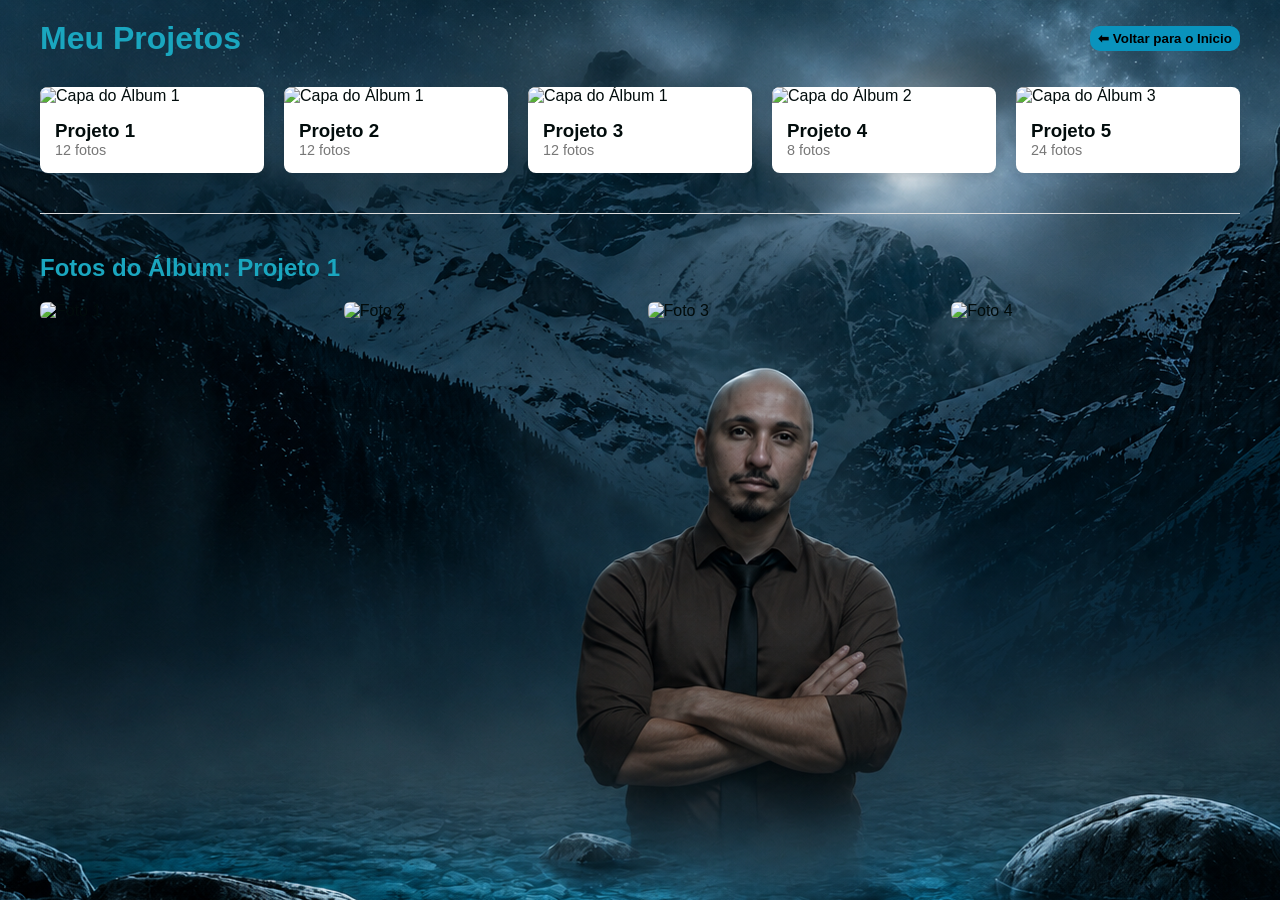
==== galeria.html @ 3e7f9cf8 "adição page galeria, login" ====
<!DOCTYPE html>
<html lang="pt-BR">
<head>
    <meta charset="UTF-8">
    <meta name="viewport" content="width=device-width, initial-scale=1.0">
    <title>Meus Álbuns de Fotos</title>
    <link rel="stylesheet" href="style-galeria.css">
</head>
<body>

    <header>
        <h1 class="projects">Meu Projetos</h1>
        <a href="index.html" class="btn-voltar"><button class="button-voltar">⬅ Voltar para o Inicio</button></a>
    </header>

    <main class="container-galeria">
        
        <section class="secao-albuns">

            <div class="grid-albuns">
                
                <div class="card-album">
                    <img src="https://picsum.photos/300/200?random=1" alt="Capa do Álbum 1">
                    <div class="album-info">
                        <h3>Projeto 1</h3>
                        <p>12 fotos</p>
                    </div>
                </div>

                 <div class="card-album">
                    <img src="https://picsum.photos/300/200?random=1" alt="Capa do Álbum 1">
                    <div class="album-info">
                        <h3>Projeto 2</h3>
                        <p>12 fotos</p>
                    </div>
                </div>

                 <div class="card-album">
                    <img src="https://picsum.photos/300/200?random=1" alt="Capa do Álbum 1">
                    <div class="album-info">
                        <h3>Projeto 3</h3>
                        <p>12 fotos</p>
                    </div>
                </div>

                <div class="card-album">
                    <img src="https://picsum.photos/300/200?random=2" alt="Capa do Álbum 2">
                    <div class="album-info">
                        <h3>Projeto 4</h3>
                        <p>8 fotos</p>
                    </div>
                </div>

                <div class="card-album">
                    <img src="https://picsum.photos/300/200?random=3" alt="Capa do Álbum 3">
                    <div class="album-info">
                        <h3>Projeto 5</h3>
                        <p>24 fotos</p>
                    </div>
                </div>

            </div>
        </section>

        <hr> <section class="secao-fotos">
            <h2>Fotos do Álbum: <span id="nome-album-ativo">Projeto 1</span></h2>
            <div class="grid-fotos">
                <div class="foto-item"><img src="https://picsum.photos/400/400?random=11" alt="Foto 1"></div>
                <div class="foto-item"><img src="https://picsum.photos/400/400?random=12" alt="Foto 2"></div>
                <div class="foto-item"><img src="https://picsum.photos/400/400?random=13" alt="Foto 3"></div>
                <div class="foto-item"><img src="https://picsum.photos/400/400?random=14" alt="Foto 4"></div>
            </div>
        </section>

    </main>

</body>
</html>
---- style-galeria.css ----
* {
    margin: 0;
    padding: 0;
    box-sizing: border-box;
    font-family: "Saira", sans-serif;
}

body {
    background-image: url("assets/backgroud.png");
    color: #020c0c;
    padding: 20px;
}

.projects{
    color: #1aa6bf;
}

header {
    display: flex;
    justify-content: space-between;
    align-items: center;
    max-width: 1200px;
    margin: 0 auto 30px auto;
}

.btn-voltar {
    text-decoration: none;
    color: #0993bd;
    font-weight: bold;
}

.button-voltar{
    cursor: pointer;
    width: 150px;
    height: 25px;
    border-radius: 10px;
    border: none;
    font-weight: bold;
    color: #000000;
    background: #0993bd;
    transition: .3s;
}

.button-voltar:hover{background-color: #1aa6bf;
    box-shadow: 0 0 8px #14e3dc,
    0 0 15px #2a6765;
    transform:translateY(-2px) rotateX(360deg);
    
}

.container-galeria {
    max-width: 1200px;
    margin: 0 auto;
}

h2 {
    margin-bottom: 20px;
    color: #1aa6bf;
}

hr {
    margin: 40px 0;
    border: 0;
    height: 1px;
    background: #ddd;
}

/* --- ESTILO DOS ÁLBUNS (GRID) --- */
.grid-albuns {
    display: grid;
    grid-template-columns: repeat(auto-fit, minmax(150px, 1fr));
    gap: 20px;
}

.card-album {
    background: white;
    border-radius: 8px;
    overflow: hidden;
    box-shadow: 0 4px 10px rgba(0,0,0,0.1);
    cursor: pointer;
    transition: transform 0.3s;
}

.card-album:hover {
    transform: translateY(-5px);
    box-shadow: 0 0 8px #14e3dc,
    0 0 15px #2a6765;
    
}

.card-album img {
    width: 100%;
    height: 180px;
    object-fit: cover; /* Faz a foto se adaptar sem distorcer */
}

.album-info {
    padding: 15px;
}

.album-info p {
    color: #777;
    font-size: 0.9rem;
}

/* --- ESTILO DAS FOTOS (GRID) --- */
.grid-fotos {
    display: grid;
    grid-template-columns: repeat(auto-fit, minmax(200px, 1fr));
    gap: 15px;
}

.foto-item img {
    width: 100%;
    height: 200px;
    object-fit: cover;
    border-radius: 6px;
    box-shadow: 0 2px 5px rgba(0,0,0,0.1);
    transition: transform 0.3s;
    cursor: pointer;
}

.foto-item img:hover {
    transform: scale(1.03);
}
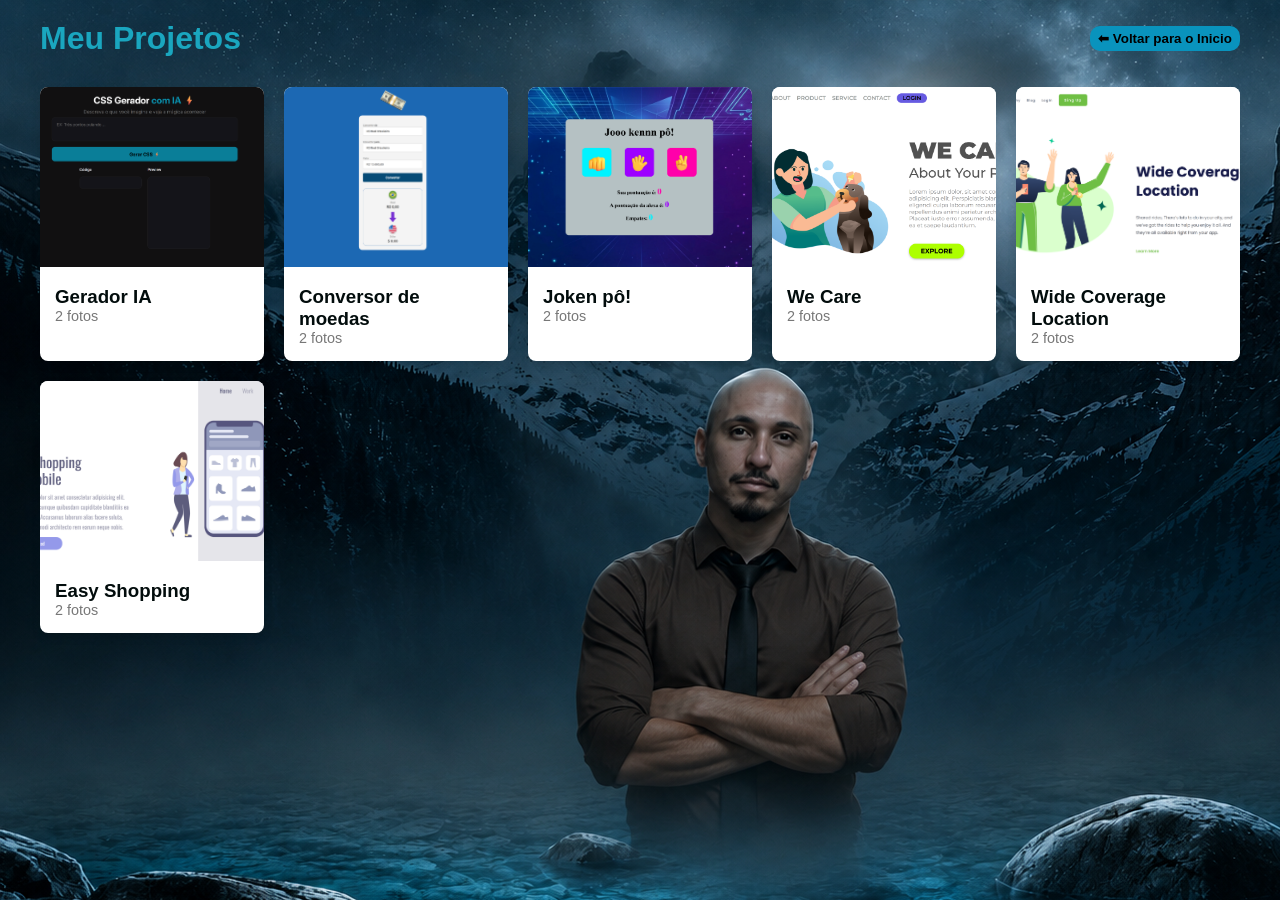
==== commit 9ff4c95e: "aplicando funções na galeria" ====
--- a/galeria.html
+++ b/galeria.html
@@ -1,11 +1,13 @@
 <!DOCTYPE html>
 <html lang="pt-BR">
+
 <head>
     <meta charset="UTF-8">
     <meta name="viewport" content="width=device-width, initial-scale=1.0">
-    <title>Meus Álbuns de Fotos</title>
+    <title>Projetos - Dev Alef</title>
     <link rel="stylesheet" href="style-galeria.css">
 </head>
+
 <body>
 
     <header>
@@ -14,65 +16,78 @@
     </header>
 
     <main class="container-galeria">
-        
-        <section class="secao-albuns">
+
+        <section class="secao-albuns" id="secao-albuns">
 
             <div class="grid-albuns">
-                
-                <div class="card-album">
-                    <img src="https://picsum.photos/300/200?random=1" alt="Capa do Álbum 1">
+
+                <div class="card-album" data-album="projeto1">
+                    <img src="./assets/img-projets/project-generator-ia/Desktop.png" alt="Capa do Álbum 1">
                     <div class="album-info">
-                        <h3>Projeto 1</h3>
-                        <p>12 fotos</p>
+                        <h3>Gerador IA</h3>
+                        <p>2 fotos</p>
                     </div>
                 </div>
 
-                 <div class="card-album">
-                    <img src="https://picsum.photos/300/200?random=1" alt="Capa do Álbum 1">
+                <div class="card-album" data-album="projeto2">
+                    <img src="./assets/img-projets/projet-convert-currency/desktop.png" alt="Capa do Álbum 2">
                     <div class="album-info">
-                        <h3>Projeto 2</h3>
-                        <p>12 fotos</p>
+                        <h3>Conversor de moedas</h3>
+                        <p>2 fotos</p>
                     </div>
                 </div>
 
-                 <div class="card-album">
-                    <img src="https://picsum.photos/300/200?random=1" alt="Capa do Álbum 1">
+                <div class="card-album" data-album="projeto3">
+                    <img src="./assets/img-projets/project-joken-po/desktop.png" alt="Capa do Álbum 3">
                     <div class="album-info">
-                        <h3>Projeto 3</h3>
-                        <p>12 fotos</p>
+                        <h3>Joken pô!</h3>
+                        <p>2 fotos</p>
                     </div>
                 </div>
 
-                <div class="card-album">
-                    <img src="https://picsum.photos/300/200?random=2" alt="Capa do Álbum 2">
+                <div class="card-album" data-album="projeto4">
+                    <img src="./assets/img-projets/project-we-care/monitor.png" alt="Capa do Álbum 4">
                     <div class="album-info">
-                        <h3>Projeto 4</h3>
-                        <p>8 fotos</p>
+                        <h3>We Care</h3>
+                        <p>2 fotos</p>
                     </div>
                 </div>
 
-                <div class="card-album">
-                    <img src="https://picsum.photos/300/200?random=3" alt="Capa do Álbum 3">
+                <div class="card-album" data-album="projeto5">
+                    <img src="./assets/img-projets/project-wide-coverage-location/desktop.png" alt="Capa do Álbum 5">
                     <div class="album-info">
-                        <h3>Projeto 5</h3>
-                        <p>24 fotos</p>
+                        <h3>Wide Coverage Location</h3>
+                        <p>2 fotos</p>
+                    </div>
+                </div>
+
+
+                <div class="card-album" data-album="projeto6">
+                    <img src="./assets/img-projets/project-easy-shopping/desktop.png" alt="Capa do Álbum 6">
+                    <div class="album-info">
+                        <h3>Easy Shopping</h3>
+                        <p>2 fotos</p>
                     </div>
                 </div>
 
             </div>
         </section>
-
-        <hr> <section class="secao-fotos">
-            <h2>Fotos do Álbum: <span id="nome-album-ativo">Projeto 1</span></h2>
-            <div class="grid-fotos">
-                <div class="foto-item"><img src="https://picsum.photos/400/400?random=11" alt="Foto 1"></div>
-                <div class="foto-item"><img src="https://picsum.photos/400/400?random=12" alt="Foto 2"></div>
-                <div class="foto-item"><img src="https://picsum.photos/400/400?random=13" alt="Foto 3"></div>
-                <div class="foto-item"><img src="https://picsum.photos/400/400?random=14" alt="Foto 4"></div>
+        <section class="secao-fotos hidden" id="secao-fotos">
+            <div class="topo-fotos">
+                <button id="btn-voltar-albuns">⬅ Voltar para os Álbuns</button>
+                <h2>Fotos do album: <span id="nome-album-ativo"></span>"</h2>
             </div>
+            <div class="grid-fotos" id="grid-fotos-dinamico"></div>
         </section>
 
     </main>
 
+    <div id="foto-modal" class="modal hidden">
+        <span id="btn-fechar-modal">&times;</span>
+        <img id="foto-ampliada" src="" alt="Foto Ampliada">
+    </div>
+
 </body>
+<script src="./galeria.js"></script>
+
 </html>
--- a/style-galeria.css
+++ b/style-galeria.css
@@ -44,7 +44,9 @@
 .button-voltar:hover{background-color: #1aa6bf;
     box-shadow: 0 0 8px #14e3dc,
     0 0 15px #2a6765;
-    transform:translateY(-2px) rotateX(360deg);
+     transform: scale(1.05);
+    transform-origin: bottom left;
+   transform: rotate(-2deg);
     
 }
 
@@ -68,7 +70,7 @@
 /* --- ESTILO DOS ÁLBUNS (GRID) --- */
 .grid-albuns {
     display: grid;
-    grid-template-columns: repeat(auto-fit, minmax(150px, 1fr));
+    grid-template-columns: repeat(auto-fit, minmax(200px, 1fr));
     gap: 20px;
 }
 
@@ -82,7 +84,9 @@
 }
 
 .card-album:hover {
-    transform: translateY(-5px);
+   transform-origin: bottom left;
+   transform: rotate(-5deg);
+    
     box-shadow: 0 0 8px #14e3dc,
     0 0 15px #2a6765;
     
@@ -122,4 +126,77 @@
 
 .foto-item img:hover {
     transform: scale(1.03);
-}+    box-shadow: 0 0 8px #14e3dc,
+    0 0 15px #2a6765;
+}
+
+/* Esconde a seção que tiver essa classe */
+.hidden {
+    display: none !important;
+}
+
+/* Estilo rápido para o botão de voltar interno */
+#btn-voltar-albuns{
+    background: #0993bd;
+    color: #ffffff;
+    border: none;
+    padding: 8px 15px;
+    border-radius: 5px;
+    cursor: pointer;
+    margin-bottom: 15px;
+    font-weight: bold;
+}
+
+#btn-voltar-albuns:hover{
+    background: #086d8c;
+}
+
+/* Estilo da modal (lightbox) */
+
+.modal{
+    position: fixed;
+    top: 0;
+    left: 0;
+    width: 100%;
+    height: 100%;
+    background-color: rgba(0, 0, 0, 0.9); /* fundo preto transparente*/
+    z-index: 9999;
+    display: flex;
+    justify-content: center;
+    align-items: center;
+}
+
+.modal img{
+    max-width: 90%;
+    max-height: 85%;
+    border-radius: 8px;
+    box-shadow: 0 5px 25px rgba(0, 0, 0, 0.5);
+    animation: zoomIn 0.3s ease;
+    z-index: 10000;
+}
+
+/* Botão de fechar (x) */
+#btn-fechar-modal {
+    position: absolute;
+    top: 20px;
+    right: 35px;
+    color: #ffffff;
+    font-size: 40px;
+    font-weight: bold;
+    cursor: pointer;
+    transition: 0.3s;   
+    z-index: 10001;
+}
+
+#btn-fechar-modal:hover{
+    color: #0993bd;
+
+}
+
+/* Animação para a foto surgir de forma suave */
+ 
+@keyframes zoomIn {
+    from { transform: scale(0.7); opacity: 0; }
+    to { transform: scale(1); opacity: 1; }
+}
+
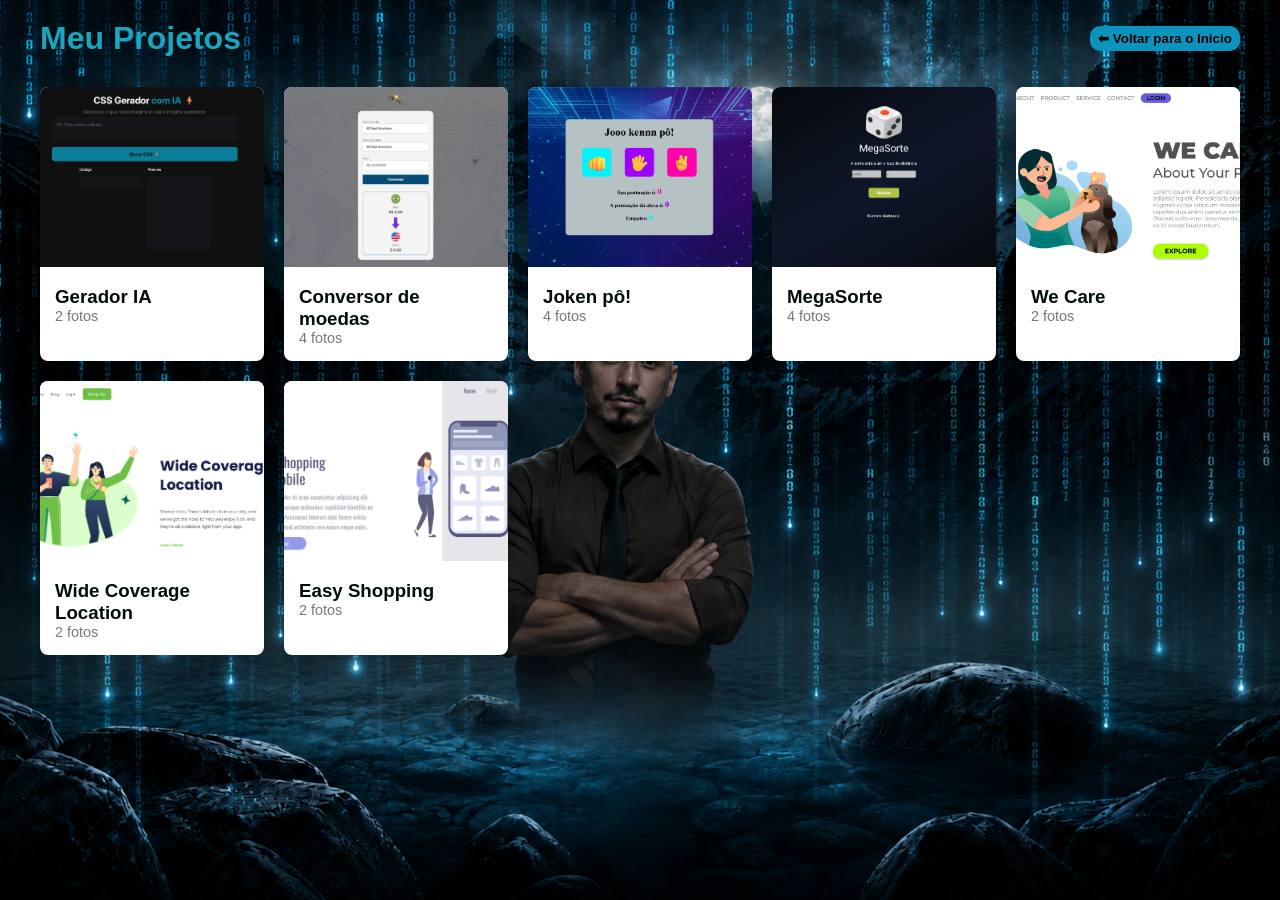
==== commit 56c7f846: "alteração na galeria" ====
--- a/galeria.html
+++ b/galeria.html
@@ -33,7 +33,7 @@
                     <img src="./assets/img-projets/projet-convert-currency/desktop.png" alt="Capa do Álbum 2">
                     <div class="album-info">
                         <h3>Conversor de moedas</h3>
-                        <p>2 fotos</p>
+                        <p>4 fotos</p>
                     </div>
                 </div>
 
@@ -41,11 +41,19 @@
                     <img src="./assets/img-projets/project-joken-po/desktop.png" alt="Capa do Álbum 3">
                     <div class="album-info">
                         <h3>Joken pô!</h3>
-                        <p>2 fotos</p>
+                        <p>4 fotos</p>
                     </div>
                 </div>
 
                 <div class="card-album" data-album="projeto4">
+                    <img src="./assets/img-projets/project-megasorte/desktop.png" alt="Capa do Álbum 4">
+                    <div class="album-info">
+                        <h3>MegaSorte</h3>
+                        <p>4 fotos</p>
+                    </div>
+                </div>
+
+                <div class="card-album" data-album="projeto5">
                     <img src="./assets/img-projets/project-we-care/monitor.png" alt="Capa do Álbum 4">
                     <div class="album-info">
                         <h3>We Care</h3>
@@ -53,7 +61,7 @@
                     </div>
                 </div>
 
-                <div class="card-album" data-album="projeto5">
+                <div class="card-album" data-album="projeto6">
                     <img src="./assets/img-projets/project-wide-coverage-location/desktop.png" alt="Capa do Álbum 5">
                     <div class="album-info">
                         <h3>Wide Coverage Location</h3>
@@ -62,7 +70,7 @@
                 </div>
 
 
-                <div class="card-album" data-album="projeto6">
+                <div class="card-album" data-album="projeto7">
                     <img src="./assets/img-projets/project-easy-shopping/desktop.png" alt="Capa do Álbum 6">
                     <div class="album-info">
                         <h3>Easy Shopping</h3>
@@ -75,9 +83,15 @@
         <section class="secao-fotos hidden" id="secao-fotos">
             <div class="topo-fotos">
                 <button id="btn-voltar-albuns">⬅ Voltar para os Álbuns</button>
-                <h2>Fotos do album: <span id="nome-album-ativo"></span>"</h2>
+                <br>
+                <br>
+                <h2><span id="nome-album-ativo"></span></h2>
             </div>
             <div class="grid-fotos" id="grid-fotos-dinamico"></div>
+            <br>
+            <a href="#" id="btn-acessar-site" target="blank" style="text-decoration: none;">
+            <button  type="button" class="button-voltar"> Acesse já!</button>
+            </a>
         </section>
 
     </main>
--- a/style-galeria.css
+++ b/style-galeria.css
@@ -6,7 +6,12 @@
 }
 
 body {
-    background-image: url("assets/backgroud.png");
+    background-image: url("assets/background.png");
+    background-size: cover; 
+  background-position: center; 
+  background-repeat: no-repeat; 
+  height: 100vh; 
+  width: 100%;
     color: #020c0c;
     padding: 20px;
 }
@@ -41,8 +46,8 @@
     transition: .3s;
 }
 
-.button-voltar:hover{background-color: #1aa6bf;
-    box-shadow: 0 0 8px #14e3dc,
+.button-voltar:hover{background-color: #7dccda;
+    box-shadow: 0 0 8px #D5FBFD,
     0 0 15px #2a6765;
      transform: scale(1.05);
     transform-origin: bottom left;
@@ -87,7 +92,7 @@
    transform-origin: bottom left;
    transform: rotate(-5deg);
     
-    box-shadow: 0 0 8px #14e3dc,
+    box-shadow: 0 0 15px #7dccda,
     0 0 15px #2a6765;
     
 }
@@ -126,7 +131,7 @@
 
 .foto-item img:hover {
     transform: scale(1.03);
-    box-shadow: 0 0 8px #14e3dc,
+    box-shadow: 0 0 15px #7dccda,
     0 0 15px #2a6765;
 }
 
@@ -145,10 +150,16 @@
     cursor: pointer;
     margin-bottom: 15px;
     font-weight: bold;
+    transition: .3s;
 }
 
 #btn-voltar-albuns:hover{
-    background: #086d8c;
+    background-color: #7dccda;
+    box-shadow: 0 0 8px #D5FBFD,
+    0 0 15px #2a6765;
+     transform: scale(1.05);
+    transform-origin: bottom left;
+   transform: rotate(-2deg);
 }
 
 /* Estilo da modal (lightbox) */
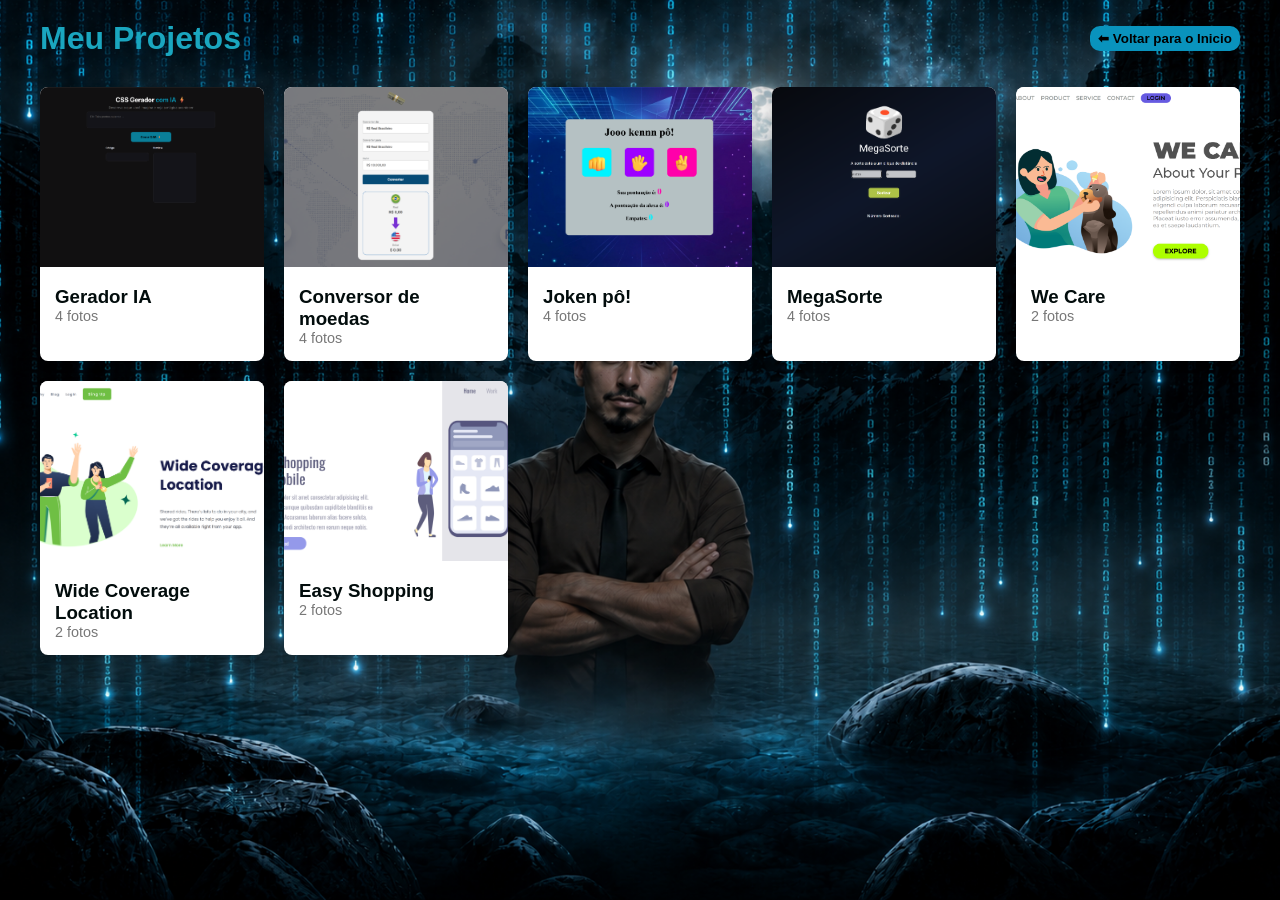
==== commit 17d1826f: "inserindo imagens na galeria" ====
--- a/galeria.html
+++ b/galeria.html
@@ -25,7 +25,7 @@
                     <img src="./assets/img-projets/project-generator-ia/Desktop.png" alt="Capa do Álbum 1">
                     <div class="album-info">
                         <h3>Gerador IA</h3>
-                        <p>2 fotos</p>
+                        <p>4 fotos</p>
                     </div>
                 </div>
 
